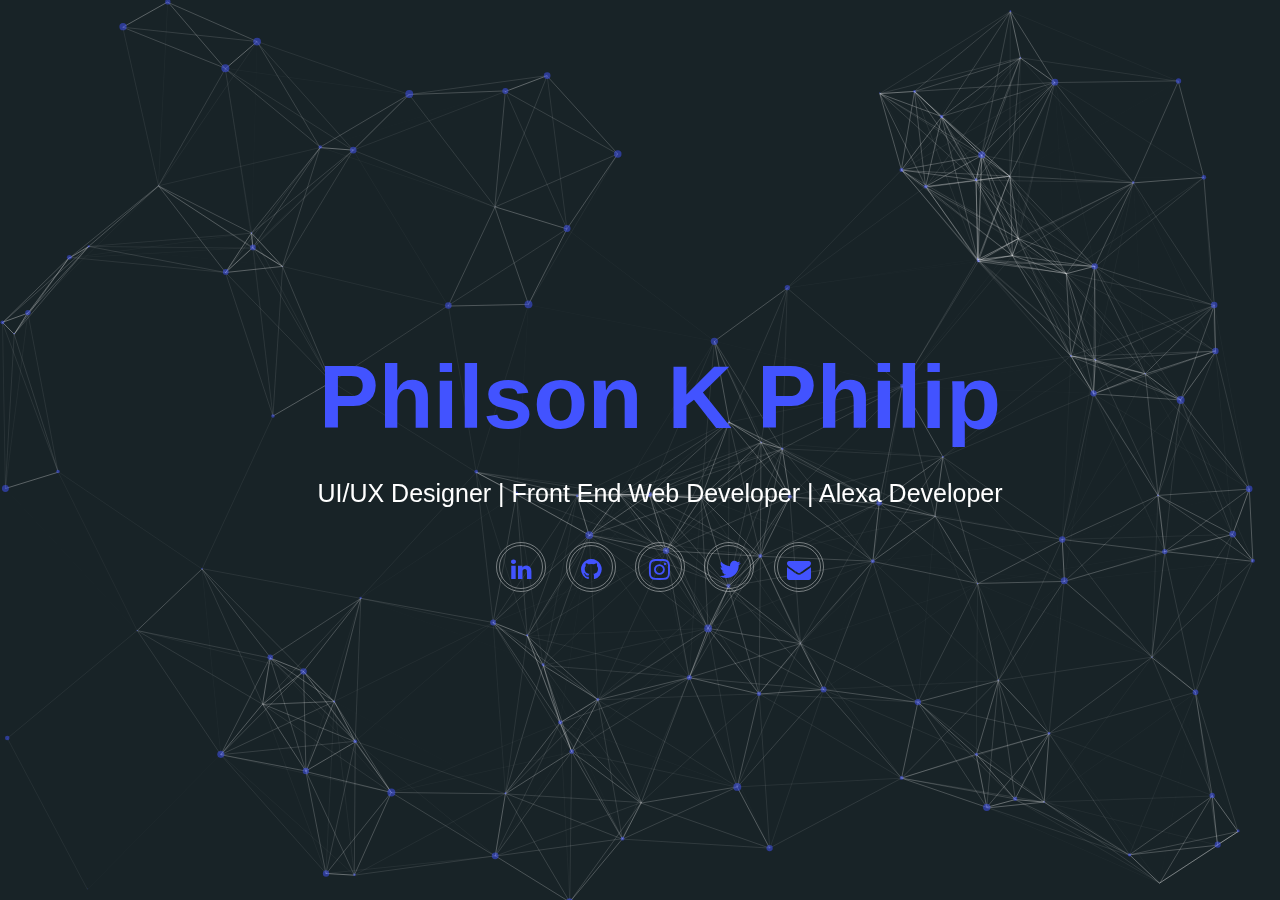
==== index.html @ d2d654ad ":tada: :alien: first commit" ====
<!DOCTYPE html>
<html>
<meta http-equiv="content-type" content="text/html;charset=utf-8" />
<head>
<meta charset="UTF-8" />
<meta http-equiv="X-UA-Compatible" content="IE=edge,chrome=1">
<meta name="viewport" content="width=device-width, initial-scale=1.0">
<link rel="icon" href="favicon.jpg">
<title>Philson K Philip</title>
<link rel="stylesheet" type="text/css" href="css/style.css" />
<link href="https://fonts.googleapis.com/css?family=Roboto|Raleway' rel='stylesheet" type="text/css">
<link href="https://stackpath.bootstrapcdn.com/font-awesome/4.7.0/css/font-awesome.min.css" rel="stylesheet" integrity="sha384-wvfXpqpZZVQGK6TAh5PVlGOfQNHSoD2xbE+QkPxCAFlNEevoEH3Sl0sibVcOQVnN" crossorigin="anonymous">
</head>
<body>
<div class="wrapper">
<div id="particles-js"></div>
<div class="section">
<div class="name">
<ul id="scene" data-calibrate-x="false" data-calibrate-y="false" data-invert-x="true" data-invert-y="true" data-limit-x="false" data-limit-y="false" data-scalar-x="2" data-scalar-y="2" data-friction-x="0.1" data-friction-y="0.1" data-origin-x="0.0" data-origin-y="0.0">
<p class="head layer" data-depth="1.0">Philson K Philip</p>
</ul>
<ul id="scene1" data-calibrate-x="false" data-calibrate-y="false" data-invert-x="false" data-invert-y="true" data-limit-x="false" data-limit-y="false" data-scalar-x="2" data-scalar-y="2" data-friction-x="0.1" data-friction-y="0.1" data-origin-x="0.0" data-origin-y="0.0">
<p id="textdisp" class="text layer" data-depth="0.5">UI/UX Designer | Front End Web Developer | Alexa Developer</p>
</ul>
<ul id="scene2" data-calibrate-x="false" data-calibrate-y="false" data-invert-x="false" data-invert-y="true" data-limit-x="false" data-limit-y="false" data-scalar-x="2" data-scalar-y="2" data-friction-x="0.1" data-friction-y="0.1" data-origin-x="0.0" data-origin-y="0.0">
<div class="icons layer" data-depth="0.6">

<div class="ico"><a target="_blank" href="https://www.linkedin.com/in/philson-philip" title="My LinkedIn Profile"><i class="fa fa-linkedin fa-2x lin"></i></a></div>
<div class="ico"><a target="_blank" href="https://github.com/philson-philip" title="My Github Profile"><i class="fa fa-github fa-2x git"></i></a></div>
<div class="ico"><a target="_blank" href="https://www.instagram.com/philson_philip_kanayankal" title="My Medium Profile"><i class="fa fa-instagram fa-2x medium"></i></a></div>
<div class="ico"><a target="_blank" href="https://twitter.com/philson__philip" title="My Twitter Profile"><i class="fa fa-twitter fa-2x twit"></i></a></div>
<div class="ico"><a target="_blank" href="mailto:philson@iodev.in" title="Email me"><i class="fa fa-envelope fa-2x mail"></i></a></div>
</div>
<div class="resume">

</div>
</ul>
</div>
</div>
</div>
<script data-cfasync="false" src="cdn-cgi/scripts/5c5dd728/cloudflare-static/email-decode.min.js"></script><script src="js/jquery.min.js"></script>
<script src="js/modernizr.custom.js"></script>
<script src="js/particles.min.js"></script>
<script src="js/tippy.all.min.js"></script>
<script type="text/javascript" src="js/main.js"></script>
<!-- 
<script>
      tippy("[title]", {
        placement: 'bottom',
        animation: 'scale',
        theme:'translucent',
        //duration: 1000,
        arrow: true
      });
    (function(i,s,o,g,r,a,m){i['GoogleAnalyticsObject']=r;i[r]=i[r]||function(){
    (i[r].q=i[r].q||[]).push(arguments)},i[r].l=1*new Date();a=s.createElement(o),
    m=s.getElementsByTagName(o)[0];a.async=1;a.src=g;m.parentNode.insertBefore(a,m)
    })(window,document,'script','../www.google-analytics.com/analytics.js','ga');
  
    ga('create', 'UA-104939378-1', 'auto');
    ga('send', 'pageview');
    
    window.smartlook||(function(d) {
    var o=smartlook=function(){ o.api.push(arguments)},h=d.getElementsByTagName('head')[0];
    var c=d.createElement('script');o.api=new Array();c.async=true;c.type='text/javascript';
    c.charset='utf-8';c.src='../rec.smartlook.com/recorder.js';h.appendChild(c);
    })(document);
    smartlook('init', 'adf3cbf25474339a9cd09528e2eabde9b0a82fb6');
  </script> -->
</body>

</html>
---- css/style.css ----
body {
	margin: 0;
	font: 75% Arial, Helvetica, sans-serif
}

.wrapper {
	overflow-y: hidden!important;
	overflow-x: hidden!important
}

#particles-js {
	position: fixed;
	width: 100%;
	height: 100%;
	z-index: -20;
	background-color: #182327
}

.head {
	color: #4253ff;
	font-family: lustria, serif;
	font-family: raleway, sans-serif;
	font-size: 7vw;
	font-weight: 600;
	line-height: 20px;
	margin-bottom: 40px
}

p {
	display: inline-block!important
}

.section {
	height: 100vh;
	max-width: 100vw;
	z-index: 1;
	position: relative;
	text-align: center;
	display: -webkit-flex;
	display: flex;
	-webkit-align-items: center;
	align-items: center;
	-webkit-justify-content: center;
	justify-content: center;
	-webkit-transform: translate3d(0, 0, 0)
}

.name {
	width: 70%
}

.text {
	font-size: 25px;
	margin-top: 20px;
	margin-bottom: 0;
	color: #fff;
	font-family: raleway, sans-serif
}

.icons {
    display: inline-block;
	float: left;
	width: 100%;
	margin: 0
}

.fa-kaggle:before {
	font-family: roboto;
	color: #4253ff;
	font-size: 1.2em;
	content: "k"
}

.fb,
.lin,
.git,
.medium,
.twit,
.mail,
.fcc,
.res,
.stack-overflow,
.quora,
.kaggle {
	color: #4253ff
}

.ico {
	border: 4px double rgba(255, 255, 255, .41);
	border-radius: 50%;
	display: inline-block;
	width: 20px;
	height: 20px;
	padding: 11px;
	position: relative;
	background: 0 0;
	transition: all .2s ease;
	text-decoration: none;
	margin: 22px 8px
}

.ico:hover {
	cursor: pointer;
	border: 4px double #fff
}

.ico-res {
	border: 4px double #fff;
	border-radius: 50%;
	display: inline-block;
	width: 40px;
	height: 40px;
	padding: 10px 8px 8px;
	position: relative;
	background: 0 0;
	transition: all .2s ease;
	text-decoration: none;
	margin: 0 8px
}

.ico:hover {
	transform: translateY(-4px)
}

.ico-res:hover {
	transform: translateY(-4px)
}

.fa:hover {
	color: #fff
}

.fa-kaggle:hover:before {
	color: #fff
}

#bar {
	position: fixed;
	top: 20%;
	left: 40%;
	width: 40%;
	height: 40%;
	-webkit-transition: .1s ease all
}

.p {
	background-color: blue;
	height: 100%;
	width: 10%;
	float: left
}

@media screen and (max-width:700px) {
	.name {
		width: 100%
	}
	.head {
		font-size: 13vw;
		margin-bottom: 0!important;
		padding: 0!important
	}
	.text {
		font-size: 4vw;
		margin-bottom: 4px!important;
		margin-top: 5px!important
	}
	.ico {
		border: 4px double #fff;
		border-radius: 50%;
		display: inline-block;
		width: 20px;
		height: 20px;
		padding: 5px!important;
		position: relative;
		background: 0 0;
		transition: all .2s ease;
		text-decoration: none;
		margin: 0 3px!important
	}
	.icons {
		margin-bottom: 8px
	}
	.ico-res {
		border: 4px double #fff;
		border-radius: 50%;
		display: inline-block;
		width: 20px;
		height: 20px;
		padding: 10px 8px 8px!important;
		position: relative;
		background: 0 0;
		transition: all .2s ease;
		text-decoration: none;
		margin: 0 8px!important
	}
	.fa-2x {
		font-size: 1.5em!important
	}
	.fa-3x {
		font-size: 2em!important
	}
	ul {
		padding: 0!important
	}
}

.fcc {
	margin-left: -6px
}

.medium {
	margin-left: -2px
}

.stack-overflow {
	margin-right: 2px;
	margin-top: -2px
}

.mail {
	margin-left: -2px
}

.quora {
	margin-left: -2px
}
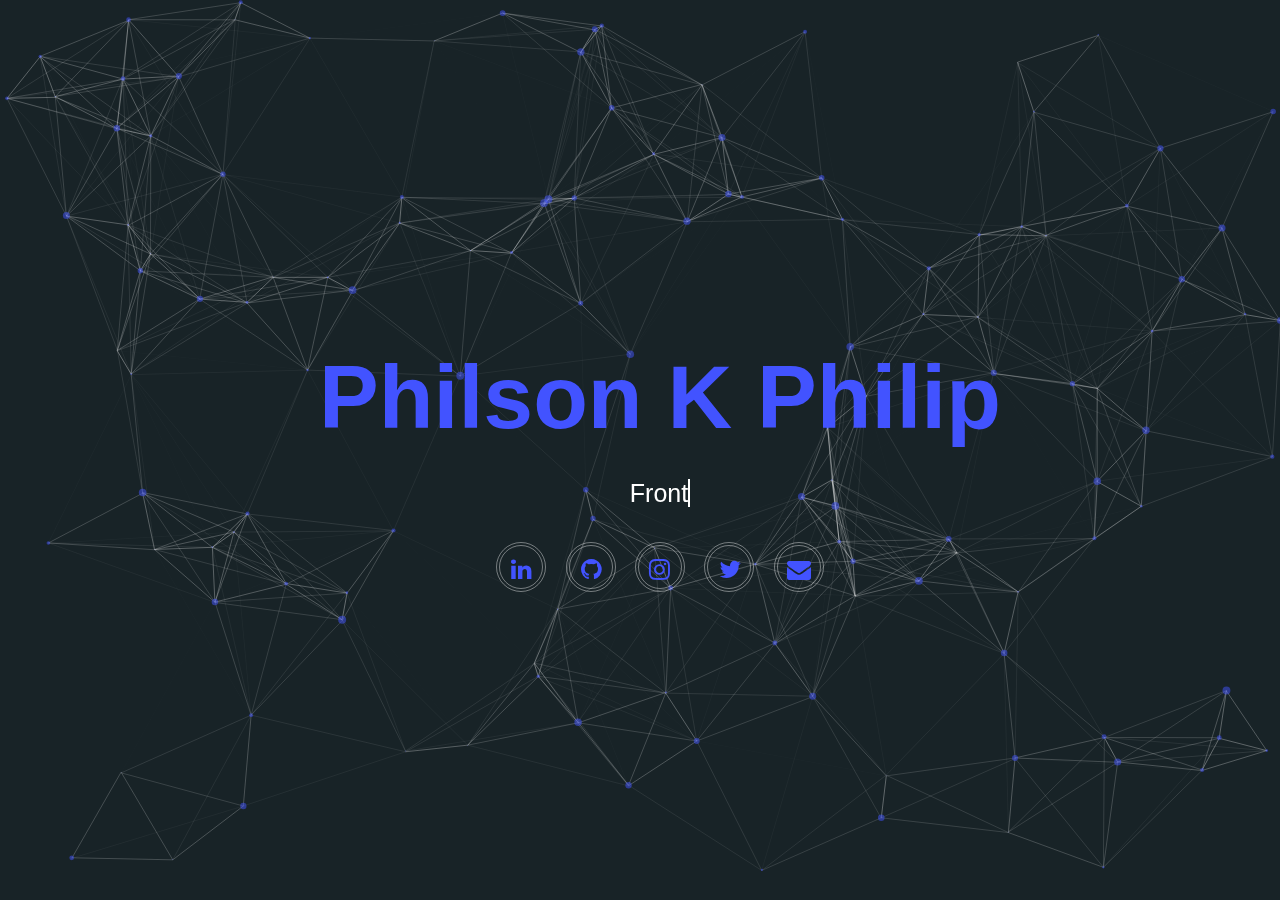
==== commit 6264f75b: "addressbar color fixed" ====
--- a/index.html
+++ b/index.html
@@ -1,72 +1,115 @@
 <!DOCTYPE html>
 <html>
 <meta http-equiv="content-type" content="text/html;charset=utf-8" />
+
 <head>
-<meta charset="UTF-8" />
-<meta http-equiv="X-UA-Compatible" content="IE=edge,chrome=1">
-<meta name="viewport" content="width=device-width, initial-scale=1.0">
-<link rel="icon" href="favicon.jpg">
-<title>Philson K Philip</title>
-<link rel="stylesheet" type="text/css" href="css/style.css" />
-<link href="https://fonts.googleapis.com/css?family=Roboto|Raleway' rel='stylesheet" type="text/css">
-<link href="https://stackpath.bootstrapcdn.com/font-awesome/4.7.0/css/font-awesome.min.css" rel="stylesheet" integrity="sha384-wvfXpqpZZVQGK6TAh5PVlGOfQNHSoD2xbE+QkPxCAFlNEevoEH3Sl0sibVcOQVnN" crossorigin="anonymous">
+    <meta charset="UTF-8" />
+    <meta http-equiv="X-UA-Compatible" content="IE=edge,chrome=1">
+    <meta name="viewport" content="width=device-width, initial-scale=1.0">
+    <meta name="theme-color" content="#090A0F">
+    <link rel="icon" href="favicon.png">
+    <title>Philson K Philip</title>
+    <link rel="stylesheet" type="text/css" href="css/style.css" />
+    <link rel="stylesheet" type="text/css" href="css/stars.css" />
+    <link href="https://fonts.googleapis.com/css?family=Roboto|Raleway' rel='stylesheet" type="text/css">
+    <link href="https://stackpath.bootstrapcdn.com/font-awesome/4.7.0/css/font-awesome.min.css" rel="stylesheet" integrity="sha384-wvfXpqpZZVQGK6TAh5PVlGOfQNHSoD2xbE+QkPxCAFlNEevoEH3Sl0sibVcOQVnN" crossorigin="anonymous">
 </head>
+
 <body>
-<div class="wrapper">
-<div id="particles-js"></div>
-<div class="section">
-<div class="name">
-<ul id="scene" data-calibrate-x="false" data-calibrate-y="false" data-invert-x="true" data-invert-y="true" data-limit-x="false" data-limit-y="false" data-scalar-x="2" data-scalar-y="2" data-friction-x="0.1" data-friction-y="0.1" data-origin-x="0.0" data-origin-y="0.0">
-<p class="head layer" data-depth="1.0">Philson K Philip</p>
-</ul>
-<ul id="scene1" data-calibrate-x="false" data-calibrate-y="false" data-invert-x="false" data-invert-y="true" data-limit-x="false" data-limit-y="false" data-scalar-x="2" data-scalar-y="2" data-friction-x="0.1" data-friction-y="0.1" data-origin-x="0.0" data-origin-y="0.0">
-<p id="textdisp" class="text layer" data-depth="0.5">UI/UX Designer | Front End Web Developer | Alexa Developer</p>
-</ul>
-<ul id="scene2" data-calibrate-x="false" data-calibrate-y="false" data-invert-x="false" data-invert-y="true" data-limit-x="false" data-limit-y="false" data-scalar-x="2" data-scalar-y="2" data-friction-x="0.1" data-friction-y="0.1" data-origin-x="0.0" data-origin-y="0.0">
-<div class="icons layer" data-depth="0.6">
+    <div class="wrapper">
+        <div id="particles-js"></div>
+        <div id="stars"></div>
+        <div id="stars2"></div>
+        <div id="stars3"></div>
+        <div class="section">
+            <div class="name">
+                <ul id="scene" data-calibrate-x="false" data-calibrate-y="false" data-invert-x="true" data-invert-y="true" data-limit-x="false" data-limit-y="false" data-scalar-x="2" data-scalar-y="2" data-friction-x="0.1" data-friction-y="0.1" data-origin-x="0.0" data-origin-y="0.0">
+                    <p class="head layer" data-depth="1.0"><span>Philson K Philip</span></p>
+                </ul>
+                <ul id="scene1" data-calibrate-x="false" data-calibrate-y="false" data-invert-x="false" data-invert-y="true" data-limit-x="false" data-limit-y="false" data-scalar-x="2" data-scalar-y="2" data-friction-x="0.1" data-friction-y="0.1" data-origin-x="0.0" data-origin-y="0.0">
+                    <p id="textdisp" class="text layer typewrite" data-depth="0.5" data-period="2000" data-type='[ "Front-End Developer", "UI/UX Designer", "Amazon Alexa Developer"]'><span class="wrap"></span></p>
+                </ul>
+                <script>
+                    //made by vipul mirajkar thevipulm.appspot.com
+                    var TxtType = function(el, toRotate, period) {
+                            this.toRotate = toRotate;
+                            this.el = el;
+                            this.loopNum = 0;
+                            this.period = parseInt(period, 10) || 2000;
+                            this.txt = '';
+                            this.tick();
+                            this.isDeleting = false;
+                        };
 
-<div class="ico"><a target="_blank" href="https://www.linkedin.com/in/philson-philip" title="My LinkedIn Profile"><i class="fa fa-linkedin fa-2x lin"></i></a></div>
-<div class="ico"><a target="_blank" href="https://github.com/philson-philip" title="My Github Profile"><i class="fa fa-github fa-2x git"></i></a></div>
-<div class="ico"><a target="_blank" href="https://www.instagram.com/philson_philip_kanayankal" title="My Medium Profile"><i class="fa fa-instagram fa-2x medium"></i></a></div>
-<div class="ico"><a target="_blank" href="https://twitter.com/philson__philip" title="My Twitter Profile"><i class="fa fa-twitter fa-2x twit"></i></a></div>
-<div class="ico"><a target="_blank" href="mailto:philson@iodev.in" title="Email me"><i class="fa fa-envelope fa-2x mail"></i></a></div>
-</div>
-<div class="resume">
+                        TxtType.prototype.tick = function() {
+                            var i = this.loopNum % this.toRotate.length;
+                            var fullTxt = this.toRotate[i];
 
-</div>
-</ul>
-</div>
-</div>
-</div>
-<script data-cfasync="false" src="cdn-cgi/scripts/5c5dd728/cloudflare-static/email-decode.min.js"></script><script src="js/jquery.min.js"></script>
-<script src="js/modernizr.custom.js"></script>
-<script src="js/particles.min.js"></script>
-<script src="js/tippy.all.min.js"></script>
-<script type="text/javascript" src="js/main.js"></script>
-<!-- 
-<script>
-      tippy("[title]", {
-        placement: 'bottom',
-        animation: 'scale',
-        theme:'translucent',
-        //duration: 1000,
-        arrow: true
-      });
-    (function(i,s,o,g,r,a,m){i['GoogleAnalyticsObject']=r;i[r]=i[r]||function(){
-    (i[r].q=i[r].q||[]).push(arguments)},i[r].l=1*new Date();a=s.createElement(o),
-    m=s.getElementsByTagName(o)[0];a.async=1;a.src=g;m.parentNode.insertBefore(a,m)
-    })(window,document,'script','../www.google-analytics.com/analytics.js','ga');
-  
-    ga('create', 'UA-104939378-1', 'auto');
-    ga('send', 'pageview');
-    
-    window.smartlook||(function(d) {
-    var o=smartlook=function(){ o.api.push(arguments)},h=d.getElementsByTagName('head')[0];
-    var c=d.createElement('script');o.api=new Array();c.async=true;c.type='text/javascript';
-    c.charset='utf-8';c.src='../rec.smartlook.com/recorder.js';h.appendChild(c);
-    })(document);
-    smartlook('init', 'adf3cbf25474339a9cd09528e2eabde9b0a82fb6');
-  </script> -->
+                            if (this.isDeleting) {
+                            this.txt = fullTxt.substring(0, this.txt.length - 1);
+                            } else {
+                            this.txt = fullTxt.substring(0, this.txt.length + 1);
+                            }
+
+                            this.el.innerHTML = '<span class="wrap">'+this.txt+'</span>';
+
+                            var that = this;
+                            var delta = 200 - Math.random() * 100;
+
+                            if (this.isDeleting) { delta /= 2; }
+
+                            if (!this.isDeleting && this.txt === fullTxt) {
+                            delta = this.period;
+                            this.isDeleting = true;
+                            } else if (this.isDeleting && this.txt === '') {
+                            this.isDeleting = false;
+                            this.loopNum++;
+                            delta = 500;
+                            }
+
+                            setTimeout(function() {
+                            that.tick();
+                            }, delta);
+                        };
+
+                        window.onload = function() {
+                            var elements = document.getElementsByClassName('typewrite');
+                            for (var i=0; i<elements.length; i++) {
+                                var toRotate = elements[i].getAttribute('data-type');
+                                var period = elements[i].getAttribute('data-period');
+                                if (toRotate) {
+                                  new TxtType(elements[i], JSON.parse(toRotate), period);
+                                }
+                            }
+                            // INJECT CSS
+                            var css = document.createElement("style");
+                            css.type = "text/css";
+                            css.innerHTML = ".typewrite > .wrap { border-right: 0.08em solid #fff}";
+                            document.body.appendChild(css);
+                        };
+                </script>
+                <ul id="scene2" data-calibrate-x="false" data-calibrate-y="false" data-invert-x="false" data-invert-y="true" data-limit-x="false" data-limit-y="false" data-scalar-x="2" data-scalar-y="2" data-friction-x="0.1" data-friction-y="0.1" data-origin-x="0.0" data-origin-y="0.0">
+                    <div class="icons layer" data-depth="0.6">
+
+                        <div class="ico"><a target="_blank" href="https://www.linkedin.com/in/philson-philip" title="My LinkedIn Profile"><i class="fa fa-linkedin fa-2x lin"></i></a></div>
+                        <div class="ico"><a target="_blank" href="https://github.com/philson-philip" title="My Github Profile"><i class="fa fa-github fa-2x git"></i></a></div>
+                        <div class="ico"><a target="_blank" href="https://www.instagram.com/philson_philip_kanayankal" title="My Instagram Profile"><i class="fa fa-instagram fa-2x medium"></i></a></div>
+                        <div class="ico"><a target="_blank" href="https://twitter.com/philson__philip" title="My Twitter Profile"><i class="fa fa-twitter fa-2x twit"></i></a></div>
+                        <div class="ico"><a target="_blank" href="mailto:philson@iodev.in" title="Email me"><i class="fa fa-envelope fa-2x mail"></i></a></div>
+                    </div>
+                    <div class="resume">
+
+                    </div>
+                </ul>
+            </div>
+        </div>
+    </div>
+    <script data-cfasync="false" src="cdn-cgi/scripts/5c5dd728/cloudflare-static/email-decode.min.js"></script>
+    <script src="js/jquery.min.js"></script>
+    <script src="js/modernizr.custom.js"></script>
+    <script src="js/particles.min.js"></script>
+    <script src="js/tippy.all.min.js"></script>
+    <script type="text/javascript" src="js/main.js"></script>
 </body>
 
-</html>
+</html>